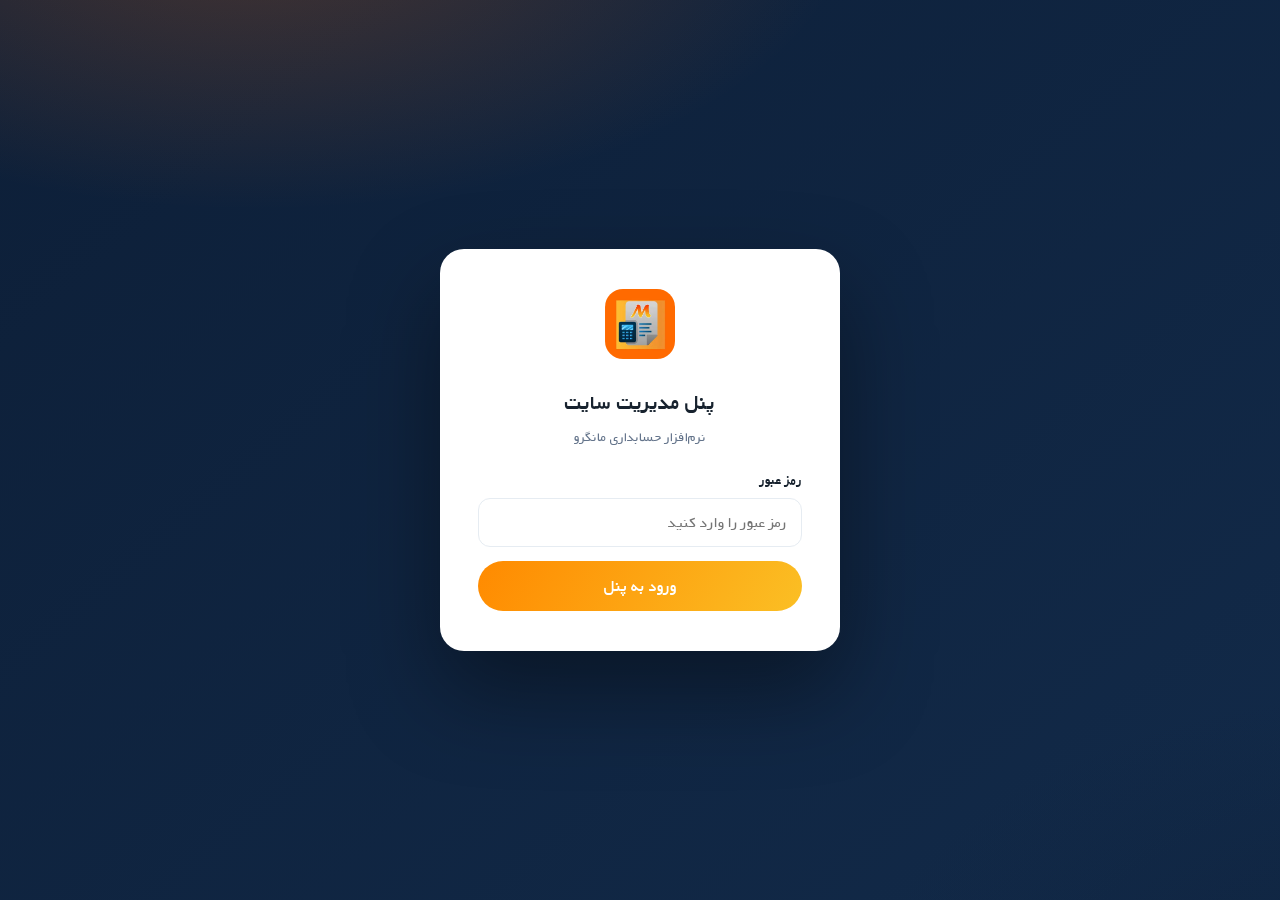
==== admin/index.html @ 7831dfe6 "Modern redesign + full CMS admin panel; restore phone to original look - Phone mockup restored to th" ====
<!doctype html>
<html lang="fa" dir="rtl">
  <head>
    <meta charset="UTF-8" />
    <meta name="viewport" content="width=device-width, initial-scale=1.0" />
    <title>پنل مدیریت — مانگرو</title>
    <link rel="preconnect" href="https://cdnjs.cloudflare.com" crossorigin />
    <link rel="stylesheet" href="https://cdnjs.cloudflare.com/ajax/libs/font-awesome/6.5.0/css/all.min.css" />
    <link rel="stylesheet" href="admin.css" />
    <link rel="icon" type="image/webp" href="../img/logo.webp" />
  </head>
  <body>
    <!-- ===== ورود ===== -->
    <div class="login-screen" id="loginScreen">
      <form class="login-card" id="loginForm">
        <img src="../img/logo.webp" alt="مانگرو" />
        <h1>پنل مدیریت سایت</h1>
        <p>نرم‌افزار حسابداری مانگرو</p>
        <label for="passwordInput">رمز عبور</label>
        <input type="password" id="passwordInput" placeholder="رمز عبور را وارد کنید" />
        <button type="submit">ورود به پنل</button>
        <div class="login-error" id="loginError">رمز عبور اشتباه است.</div>
      </form>
    </div>

    <!-- ===== پنل ===== -->
    <div class="admin-shell" id="adminShell" style="display: none">
      <aside class="sidebar">
        <div class="side-brand">
          <img src="../img/logo.webp" alt="مانگرو" />
          <div><strong>مانگرو</strong><small>پنل مدیریت محتوا</small></div>
        </div>
        <button class="btn btn-line btn-sm mobile-nav-toggle" id="navToggle"><i class="fas fa-bars"></i> منو</button>
        <nav class="side-nav" id="sideNav">
          <div class="nav-group">اصلی</div>
          <div class="nav-item active" data-tab="dashboard"><i class="fas fa-gauge-high"></i> داشبورد</div>

          <div class="nav-group">محتوا</div>
          <div class="nav-item" data-tab="home"><i class="fas fa-house-chimney"></i> صفحه اصلی</div>
          <div class="nav-item" data-tab="gallery"><i class="fas fa-images"></i> گالری تصاویر</div>
          <div class="nav-item" data-tab="videos"><i class="fas fa-video"></i> ویدیوهای آموزشی</div>
          <div class="nav-item" data-tab="courses"><i class="fas fa-list"></i> دوره‌های آموزشی</div>
          <div class="nav-item" data-tab="contact"><i class="fas fa-phone"></i> اطلاعات تماس</div>

          <div class="nav-group">بازخورد</div>
          <div class="nav-item" data-tab="messages"><i class="fas fa-envelope-open-text"></i> پیام‌های تماس</div>

          <div class="nav-group">تنظیمات</div>
          <div class="nav-item" data-tab="settings"><i class="fas fa-gear"></i> تنظیمات</div>
          <div class="nav-item" data-tab="help"><i class="fas fa-circle-question"></i> راهنما</div>
        </nav>
        <div class="side-foot">
          <a href="#" id="viewSiteBtn"><i class="fas fa-eye"></i> مشاهده سایت</a>
          <button id="logoutBtn"><i class="fas fa-right-from-bracket"></i> خروج</button>
        </div>
      </aside>

      <main class="main">
        <div class="topbar">
          <div>
            <h2 id="pageTitle">داشبورد</h2>
            <div class="status-pill"><span class="dot"></span> تغییرات با «ذخیره و انتشار» در سایت اعمال می‌شود</div>
          </div>
          <div>
            <button class="btn btn-green" id="saveBtn"><i class="fas fa-cloud-arrow-up"></i> ذخیره و انتشار</button>
            <button class="btn btn-line" id="downloadBtn" style="margin-inline-start:6px"><i class="fas fa-download"></i> دانلود فایل داده</button>
          </div>
        </div>

        <!-- داشبورد -->
        <div class="panel" id="tab-dashboard">
          <div class="grid cols-4" id="statCards"></div>
          <div style="height:20px"></div>
          <div class="card">
            <h3 style="margin-bottom:12px">خوش آمدید 👋</h3>
            <p style="color:var(--muted)">از این پنل می‌توانید محتوای سایت را مدیریت کنید:</p>
            <ul style="color:var(--muted);margin:10px 0 0 0;padding-inline-start:20px;line-height:2">
              <li><b>صفحه اصلی</b> ← متن هیرو، ویژگی‌ها، لینک‌های دانلود، اکسل، فرم تماس و فوتر</li>
              <li><b>گالری تصاویر</b> ← اسلایدر «تصاویر برنامه» (افزودن/حذف/آپلود/ترتیب)</li>
              <li><b>ویدیوهای آموزشی</b> ← کارت‌های صفحه آموزش</li>
              <li><b>دوره‌های آموزشی</b> ← لیست دوره‌های صفحه آموزش</li>
              <li><b>اطلاعات تماس</b> ← شماره، ایمیل، آدرس</li>
              <li><b>پیام‌های تماس</b> ← پیام‌های فرم تماس</li>
            </ul>
            <p style="color:var(--muted);margin-top:10px">هر تغییری را که خواستید بزنید و روی <b>«ذخیره و انتشار»</b> کلیک کنید، سپس با <b>«مشاهده سایت»</b> نتیجه را ببینید. برای اعمال دائمی روی هاست، فایل داده را دانلود و در <code>data/</code> جایگزین کنید (یا اگر PHP دارید از «ذخیره روی سرور» استفاده کنید).</p>
          </div>
        </div>

        <!-- صفحه اصلی -->
        <div class="panel" id="tab-home" style="display:none">
          <div class="hint"><i class="fas fa-circle-info"></i> تمام متن‌های صفحه اصلی را اینجا ویرایش کنید. هر فیلد که پر شد، فقط روی دکمه «ذخیره و انتشار» بزنید. این متن‌ها در حالت فارسی به‌صورت زنده روی سایت اعمال و در انگلیسی/عربی ترجمه می‌شوند.</div>
          <div id="homeEditor"></div>
        </div>

        <!-- گالری -->
        <div class="panel" id="tab-gallery" style="display:none">
          <div class="hint"><i class="fas fa-circle-info"></i> این تصاویر در اسلایدر <b>«تصاویر برنامه»</b> صفحه اصلی نمایش داده می‌شوند. عکس جدید را با «افزودن تصویر» اضافه و آپلود کنید یا مسیر/لینک عکس را وارد کنید.</div>
          <div class="list-header">
            <h3>تصاویر گالری (صفحه اصلی)</h3>
            <button class="btn btn-brand" id="addGalleryBtn"><i class="fas fa-plus"></i> افزودن تصویر</button>
          </div>
          <div class="list" id="galleryList"></div>
        </div>

        <!-- ویدیوها -->
        <div class="panel" id="tab-videos" style="display:none">
          <div class="hint"><i class="fas fa-circle-info"></i> کارت‌های ویدیوی صفحه آموزش. برای افزودن، لینک آپارات (مثل <code>https://www.aparat.com/v/xxxx</code>) یا آدرس فایل را همراه با عنوان وارد کنید.</div>
          <div class="list-header">
            <h3>ویدیوهای آموزشی</h3>
            <button class="btn btn-brand" id="addVideoBtn"><i class="fas fa-plus"></i> افزودن ویدیو</button>
          </div>
          <div class="list" id="videoList"></div>
        </div>

        <!-- دوره‌ها -->
        <div class="panel" id="tab-courses" style="display:none">
          <div class="hint"><i class="fas fa-circle-info"></i> لیست همه دوره‌های آموزشی صفحه آموزش.</div>
          <div class="list-header">
            <h3>دوره‌های آموزشی</h3>
            <button class="btn btn-brand" id="addCourseBtn"><i class="fas fa-plus"></i> افزودن دوره</button>
          </div>
          <div class="list" id="courseList"></div>
        </div>

        <!-- تماس -->
        <div class="panel" id="tab-contact" style="display:none">
          <div class="grid cols-3">
            <div class="card">
              <h3 style="margin-bottom:12px">شماره تماس</h3>
              <div class="field"><label>مقدار</label><input id="c_phoneV" dir="ltr" data-path="home.contactPhoneValue" /></div>
            </div>
            <div class="card">
              <h3 style="margin-bottom:12px">ایمیل</h3>
              <div class="field"><label>مقدار</label><input id="c_emailV" dir="ltr" data-path="home.contactEmailValue" /></div>
            </div>
            <div class="card">
              <h3 style="margin-bottom:12px">آدرس</h3>
              <div class="field"><label>مقدار</label><input id="c_addrV" data-path="home.contactAddressValue" /></div>
            </div>
          </div>
        </div>

        <!-- پیام‌ها -->
        <div class="panel" id="tab-messages" style="display:none">
          <div class="list-header">
            <h3>پیام‌های دریافتی از فرم تماس</h3>
            <button class="btn btn-red btn-sm" id="clearMessagesBtn"><i class="fas fa-trash"></i> پاک کردن همه</button>
          </div>
          <div class="list" id="messagesList"></div>
        </div>

        <!-- تنظیمات -->
        <div class="panel" id="tab-settings" style="display:none">
          <div class="grid cols-2">
            <div class="card">
              <h3 style="margin-bottom:12px">تغییر رمز عبور</h3>
              <div class="field"><label>رمز فعلی</label><input type="password" id="oldPass" /></div>
              <div class="field"><label>رمز جدید</label><input type="password" id="newPass" /></div>
              <button class="btn btn-brand" id="changePassBtn">تغییر رمز</button>
            </div>
            <div class="card">
              <h3 style="margin-bottom:12px">انتشار و داده</h3>
              <p style="color:var(--muted);font-size:.9rem;margin-bottom:12px">محتوا در <code>data/content.json</code> ذخیره می‌شود. برای انتشار روی هاست فایل را دانلود و جایگزین کنید، یا اگر PHP فعال است از «ذخیره روی سرور» استفاده کنید.</p>
              <button class="btn btn-line" id="exportBtn"><i class="fas fa-file-export"></i> دریافت فایل JSON</button>
              <button class="btn btn-red" id="resetBtn" style="margin-inline-start:6px"><i class="fas fa-rotate-left"></i> بازنشانی به پیش‌فرض</button>
              <hr style="border:none;border-top:1px solid var(--line);margin:18px 0" />
              <div class="field"><label>توکن ذخیره روی سرور</label><input id="saveToken" value="mangro-save-v1" dir="ltr" /></div>
              <button class="btn btn-green" id="serverSaveBtn"><i class="fas fa-server"></i> ذخیره روی سرور (PHP)</button>
            </div>
          </div>
        </div>

        <!-- راهنما -->
        <div class="panel" id="tab-help" style="display:none">
          <div class="card">
            <h3 style="margin-bottom:12px">راهنمای پنل مدیریت</h3>
            <div class="hint green" style="white-space:pre-line" id="helpText"></div>
          </div>
        </div>
      </main>
    </div>

    <div class="toast-wrap" id="toastWrap"></div>
    <script defer src="admin.js"></script>
  </body>
</html>
---- admin/admin.css ----
@font-face {
  font-family: "yekan";
  src: url("../font/BYekan+.ttf") format("truetype");
  font-weight: 400;
  font-style: normal;
  font-display: swap;
}
@font-face {
  font-family: "yekan";
  src: url("../font/BYekan+ Bold.ttf") format("truetype");
  font-weight: 700;
  font-style: normal;
  font-display: swap;
}

:root {
  --brand: #f97316;
  --brand-2: #fb923c;
  --amber: #fbbf24;
  --ink: #17222e;
  --ink-2: #243446;
  --muted: #64748b;
  --line: #e6ecf2;
  --card: #fff;
  --bg: #eef2f6;
  --navy: #0d1f38;
  --side: #102339;
  --red: #e5484d;
  --green: #18a05c;
  --radius: 16px;
}
* {
  margin: 0;
  padding: 0;
  box-sizing: border-box;
  font-family: "yekan", system-ui, sans-serif;
}
body {
  background: var(--bg);
  color: var(--ink);
  line-height: 1.7;
}

/* ================= ورود ================= */
.login-screen {
  position: fixed;
  inset: 0;
  z-index: 50;
  display: flex;
  align-items: center;
  justify-content: center;
  background: radial-gradient(1000px 500px at 20% -10%, rgba(249, 115, 22, 0.25), transparent 60%),
    radial-gradient(900px 500px at 110% 110%, rgba(13, 31, 56, 0.5), transparent 60%),
    linear-gradient(140deg, #0d1f38, #122a49);
  padding: 20px;
}
.login-card {
  background: #fff;
  border-radius: 24px;
  padding: 40px 38px;
  width: 100%;
  max-width: 400px;
  box-shadow: 0 40px 90px rgba(0, 0, 0, 0.4);
  text-align: center;
}
.login-card img {
  width: 70px;
  height: 70px;
  border-radius: 18px;
  margin-bottom: 16px;
}
.login-card h1 {
  font-size: 1.4rem;
  margin-bottom: 4px;
}
.login-card p {
  color: var(--muted);
  font-size: 0.9rem;
  margin-bottom: 20px;
}
.login-card label {
  display: block;
  text-align: right;
  font-weight: 700;
  font-size: 0.85rem;
  margin-bottom: 6px;
}
.login-card input {
  width: 100%;
  padding: 12px 14px;
  border: 1.5px solid var(--line);
  border-radius: 12px;
  font-size: 1rem;
  margin-bottom: 14px;
  outline: none;
  transition: 0.2s;
}
.login-card input:focus {
  border-color: var(--brand);
  box-shadow: 0 0 0 4px rgba(249, 115, 22, 0.12);
}
.login-card button {
  width: 100%;
  background: linear-gradient(120deg, #ff8a00, #fbbf24);
  color: #fff;
  border: none;
  padding: 13px;
  border-radius: 999px;
  font-size: 1.05rem;
  font-weight: 800;
  cursor: pointer;
}
.login-error {
  color: var(--red);
  font-size: 0.85rem;
  margin-top: 8px;
  display: none;
}

/* ================= چیدمان ================= */
.admin-shell {
  display: flex;
  min-height: 100vh;
}
.sidebar {
  width: 250px;
  flex-shrink: 0;
  background: linear-gradient(180deg, var(--side), var(--navy));
  color: #cfd9e5;
  display: flex;
  flex-direction: column;
  position: sticky;
  top: 0;
  height: 100vh;
}
.side-brand {
  display: flex;
  align-items: center;
  gap: 12px;
  padding: 20px 20px 16px;
  border-bottom: 1px solid rgba(255, 255, 255, 0.08);
}
.side-brand img {
  width: 44px;
  height: 44px;
  border-radius: 12px;
}
.side-brand strong {
  color: #fff;
  font-size: 1.05rem;
}
.side-brand small {
  display: block;
  color: #8fa2b8;
  font-size: 0.75rem;
}
.side-nav {
  flex: 1;
  padding: 14px 12px;
  overflow-y: auto;
}
.side-nav .nav-group {
  font-size: 0.72rem;
  color: #7d90a6;
  margin: 16px 10px 6px;
  letter-spacing: 0.5px;
}
.nav-item {
  display: flex;
  align-items: center;
  gap: 11px;
  padding: 11px 14px;
  margin-bottom: 4px;
  border-radius: 11px;
  color: #c6d3e2;
  cursor: pointer;
  font-weight: 600;
  font-size: 0.93rem;
  transition: 0.2s;
}
.nav-item i {
  width: 20px;
  text-align: center;
  color: #8ea3bb;
}
.nav-item:hover {
  background: rgba(255, 255, 255, 0.06);
  color: #fff;
}
.nav-item.active {
  background: linear-gradient(120deg, rgba(249, 115, 22, 0.9), rgba(251, 191, 36, 0.9));
  color: #fff;
}
.nav-item.active i {
  color: #fff;
}
.side-foot {
  padding: 14px;
  border-top: 1px solid rgba(255, 255, 255, 0.08);
  display: flex;
  flex-direction: column;
  gap: 8px;
}
.side-foot a,
.side-foot button {
  background: rgba(255, 255, 255, 0.07);
  color: #cfd9e5;
  border: none;
  border-radius: 10px;
  padding: 10px;
  cursor: pointer;
  font-weight: 700;
  font-size: 0.85rem;
  text-align: center;
  text-decoration: none;
  transition: 0.2s;
}
.side-foot a:hover,
.side-foot button:hover {
  background: rgba(255, 255, 255, 0.14);
}

.main {
  flex: 1;
  padding: 26px 30px 60px;
  min-width: 0;
}
.topbar {
  display: flex;
  align-items: center;
  justify-content: space-between;
  margin-bottom: 24px;
  gap: 14px;
  flex-wrap: wrap;
}
.topbar h2 {
  font-size: 1.6rem;
}
.status-pill {
  display: inline-flex;
  align-items: center;
  gap: 7px;
  background: #fff;
  border: 1px solid var(--line);
  padding: 8px 16px;
  border-radius: 999px;
  font-size: 0.85rem;
  font-weight: 700;
  color: var(--muted);
}
.status-pill .dot {
  width: 9px;
  height: 9px;
  border-radius: 50%;
  background: #22c55e;
  display: inline-block;
}

/* کارت و گرید */
.grid {
  display: grid;
  gap: 18px;
}
.grid.cols-4 {
  grid-template-columns: repeat(4, 1fr);
}
.grid.cols-3 {
  grid-template-columns: repeat(3, 1fr);
}
.grid.cols-2 {
  grid-template-columns: repeat(2, 1fr);
}
@media (max-width: 1000px) {
  .grid.cols-4,
  .grid.cols-3 {
    grid-template-columns: repeat(2, 1fr);
  }
}
@media (max-width: 720px) {
  .admin-shell {
    flex-direction: column;
  }
  .sidebar {
    width: 100%;
    height: auto;
    position: static;
  }
  .side-nav {
    display: none;
  }
  .main {
    padding: 18px 14px 50px;
  }
  .grid.cols-2 {
    grid-template-columns: 1fr;
  }
  .topbar {
    flex-direction: column;
    align-items: flex-start;
  }
}
.card {
  background: var(--card);
  border: 1px solid var(--line);
  border-radius: var(--radius);
  padding: 22px;
  box-shadow: 0 8px 22px rgba(13, 31, 56, 0.05);
}
.stat-card {
  display: flex;
  align-items: center;
  gap: 16px;
  background: var(--card);
  border: 1px solid var(--line);
  border-radius: var(--radius);
  padding: 20px;
  box-shadow: 0 8px 22px rgba(13, 31, 56, 0.05);
}
.stat-card .ic {
  width: 54px;
  height: 54px;
  border-radius: 14px;
  display: flex;
  align-items: center;
  justify-content: center;
  font-size: 1.4rem;
  background: linear-gradient(140deg, rgba(249, 115, 22, 0.16), rgba(251, 191, 36, 0.12));
  color: var(--brand);
}
.stat-card b {
  font-size: 1.6rem;
  display: block;
  line-height: 1.2;
}
.stat-card span {
  color: var(--muted);
  font-size: 0.85rem;
}

/* فرم‌ها */
.field {
  margin-bottom: 14px;
}
.field label {
  display: block;
  font-weight: 700;
  font-size: 0.82rem;
  margin-bottom: 6px;
  color: var(--ink-2);
}
.field input,
.field textarea,
.field select {
  width: 100%;
  padding: 11px 13px;
  border: 1.5px solid var(--line);
  border-radius: 11px;
  font-size: 0.92rem;
  outline: none;
  background: #fbfcfe;
  transition: 0.2s;
  font-family: inherit;
  color: var(--ink);
}
.field input:focus,
.field textarea:focus,
.field select:focus {
  border-color: var(--brand);
  background: #fff;
  box-shadow: 0 0 0 3px rgba(249, 115, 22, 0.12);
}
.field textarea {
  min-height: 90px;
  resize: vertical;
}
.field-row {
  display: grid;
  grid-template-columns: 1fr 1fr;
  gap: 12px;
}
.field-row-3 {
  display: grid;
  grid-template-columns: 1fr 1fr 1fr;
  gap: 12px;
}
@media (max-width: 640px) {
  .field-row,
  .field-row-3 {
    grid-template-columns: 1fr;
  }
}

/* آیتم‌های قابل ویرایش */
.item-card {
  display: flex;
  gap: 14px;
  background: var(--card);
  border: 1px solid var(--line);
  border-radius: 14px;
  padding: 14px;
  align-items: flex-start;
  box-shadow: 0 4px 12px rgba(13, 31, 56, 0.04);
}
.item-thumb {
  width: 96px;
  height: 96px;
  flex-shrink: 0;
  border-radius: 10px;
  object-fit: cover;
  background: #eef2f6;
  border: 1px solid var(--line);
  display: flex;
  align-items: center;
  justify-content: center;
  font-size: 1.8rem;
  overflow: hidden;
}
.item-thumb img {
  width: 100%;
  height: 100%;
  object-fit: cover;
}
.item-body {
  flex: 1;
  min-width: 0;
}
.item-tools {
  display: flex;
  flex-direction: column;
  gap: 6px;
}
.icon-btn {
  width: 34px;
  height: 34px;
  border: 1px solid var(--line);
  background: #fff;
  border-radius: 9px;
  cursor: pointer;
  color: var(--muted);
  display: flex;
  align-items: center;
  justify-content: center;
  transition: 0.2s;
}
.icon-btn:hover {
  color: var(--brand);
  border-color: var(--brand);
}
.icon-btn.danger:hover {
  color: var(--red);
  border-color: var(--red);
}

/* دکمه‌ها */
.btn {
  display: inline-flex;
  align-items: center;
  gap: 8px;
  border: none;
  cursor: pointer;
  border-radius: 12px;
  font-weight: 700;
  padding: 11px 20px;
  font-size: 0.92rem;
  transition: 0.2s;
  text-decoration: none;
}
.btn-brand {
  background: linear-gradient(120deg, #ff8a00, #fbbf24);
  color: #fff;
}
.btn-brand:hover {
  box-shadow: 0 10px 22px rgba(249, 115, 22, 0.3);
  transform: translateY(-1px);
}
.btn-line {
  background: #fff;
  border: 1.5px solid var(--line);
  color: var(--ink-2);
}
.btn-line:hover {
  border-color: var(--brand);
  color: var(--brand);
}
.btn-green {
  background: var(--green);
  color: #fff;
}
.btn-green:hover {
  opacity: 0.9;
}
.btn-red {
  background: var(--red);
  color: #fff;
}
.btn-red:hover {
  opacity: 0.9;
}
.btn-sm {
  padding: 8px 14px;
  font-size: 0.82rem;
}

.list-header {
  display: flex;
  align-items: center;
  justify-content: space-between;
  gap: 12px;
  margin-bottom: 16px;
  flex-wrap: wrap;
}
.list-header h3 {
  font-size: 1.15rem;
}

.list {
  display: flex;
  flex-direction: column;
  gap: 12px;
}

.hint {
  background: #fff7ed;
  border: 1px solid #fed7aa;
  color: #9a4d06;
  border-radius: 12px;
  padding: 14px 16px;
  font-size: 0.88rem;
  margin-bottom: 16px;
  line-height: 1.8;
}
.hint i {
  color: var(--brand);
}
.hint.green {
  background: #f0fdf4;
  border-color: #bbf7d0;
  color: #166534;
}

/* توست */
.toast-wrap {
  position: fixed;
  bottom: 20px;
  left: 20px;
  z-index: 200;
  display: flex;
  flex-direction: column;
  gap: 10px;
}
.toast {
  background: var(--ink);
  color: #fff;
  padding: 13px 20px;
  border-radius: 12px;
  font-weight: 600;
  box-shadow: 0 14px 30px rgba(0, 0, 0, 0.25);
  display: flex;
  align-items: center;
  gap: 9px;
  animation: toastIn 0.3s ease;
  max-width: 360px;
}
.toast.ok {
  background: #15803d;
}
.toast.err {
  background: var(--red);
}
@keyframes toastIn {
  from {
    opacity: 0;
    transform: translateY(20px);
  }
  to {
    opacity: 1;
    transform: none;
  }
}

.message-item {
  border: 1px solid var(--line);
  border-radius: 12px;
  padding: 14px 16px;
  background: #fff;
}
.message-item .msg-head {
  display: flex;
  justify-content: space-between;
  align-items: center;
  gap: 10px;
  margin-bottom: 6px;
  flex-wrap: wrap;
}
.message-item .msg-head b {
  color: var(--ink);
}
.message-item .msg-head time {
  color: var(--muted);
  font-size: 0.78rem;
}
.message-item .msg-meta {
  display: flex;
  gap: 16px;
  font-size: 0.82rem;
  color: var(--muted);
  margin-bottom: 6px;
}
.message-item p {
  background: #f6f8fb;
  padding: 10px 12px;
  border-radius: 9px;
  font-size: 0.9rem;
}

.empty {
  text-align: center;
  color: var(--muted);
  padding: 30px;
  border: 1px dashed var(--line);
  border-radius: 12px;
}

.mobile-nav-toggle {
  display: none;
}
@media (max-width: 720px) {
  .mobile-nav-toggle {
    display: inline-flex;
    margin-bottom: 12px;
  }
  .side-nav.open {
    display: block;
  }
}
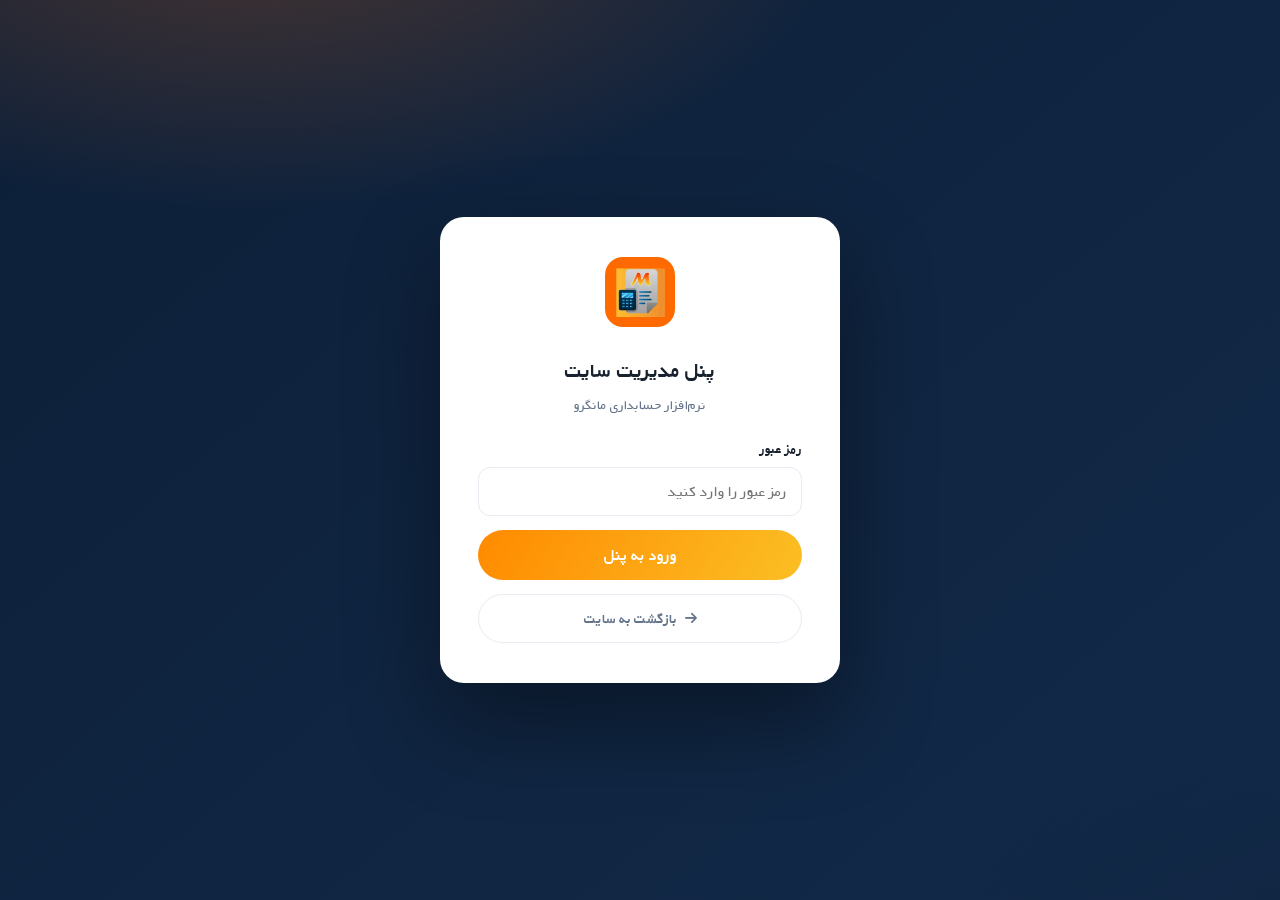
==== commit b56b67e7: "افزودن دکمه بازگشت به سایت در صفحه ورود پنل مدیریت Co-authored-by: arena-agent <297053741+arena-agen" ====
--- a/admin/index.html
+++ b/admin/index.html
@@ -20,6 +20,7 @@
         <input type="password" id="passwordInput" placeholder="رمز عبور را وارد کنید" />
         <button type="submit">ورود به پنل</button>
         <div class="login-error" id="loginError">رمز عبور اشتباه است.</div>
+        <a class="login-back" href="../index.html"><i class="fas fa-arrow-right"></i> بازگشت به سایت</a>
       </form>
     </div>
 
--- a/admin/admin.css
+++ b/admin/admin.css
@@ -110,6 +110,30 @@
   font-weight: 800;
   cursor: pointer;
 }
+.login-back {
+  display: inline-flex;
+  align-items: center;
+  justify-content: center;
+  gap: 8px;
+  width: 100%;
+  margin-top: 14px;
+  padding: 11px 14px;
+  border-radius: 999px;
+  border: 1.5px solid var(--line);
+  background: #fff;
+  color: var(--muted);
+  font-size: 0.92rem;
+  font-weight: 800;
+  text-decoration: none;
+  transition: 0.22s ease;
+}
+.login-back i { font-size: 0.85rem; }
+.login-back:hover {
+  color: #b8480a;
+  border-color: rgba(249, 115, 22, 0.5);
+  background: rgba(249, 115, 22, 0.07);
+  transform: translateY(-1px);
+}
 .login-error {
   color: var(--red);
   font-size: 0.85rem;
